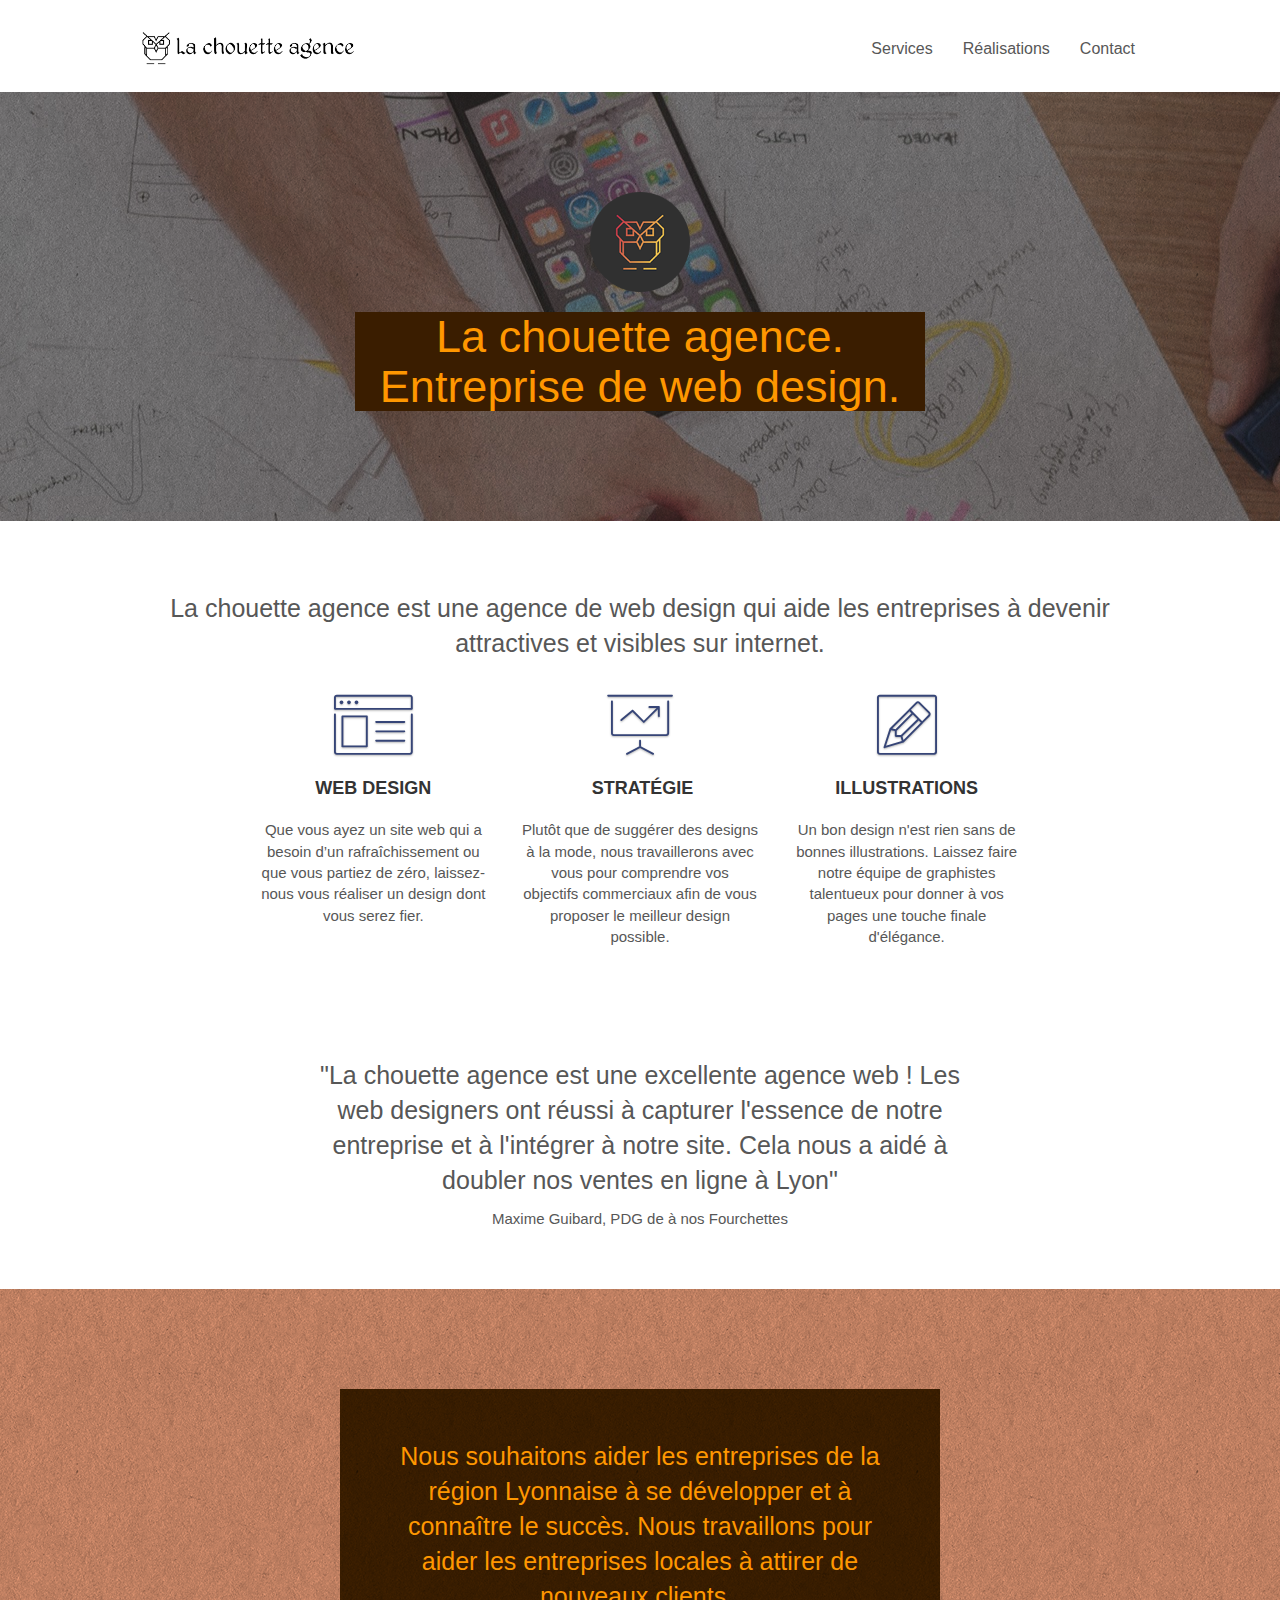
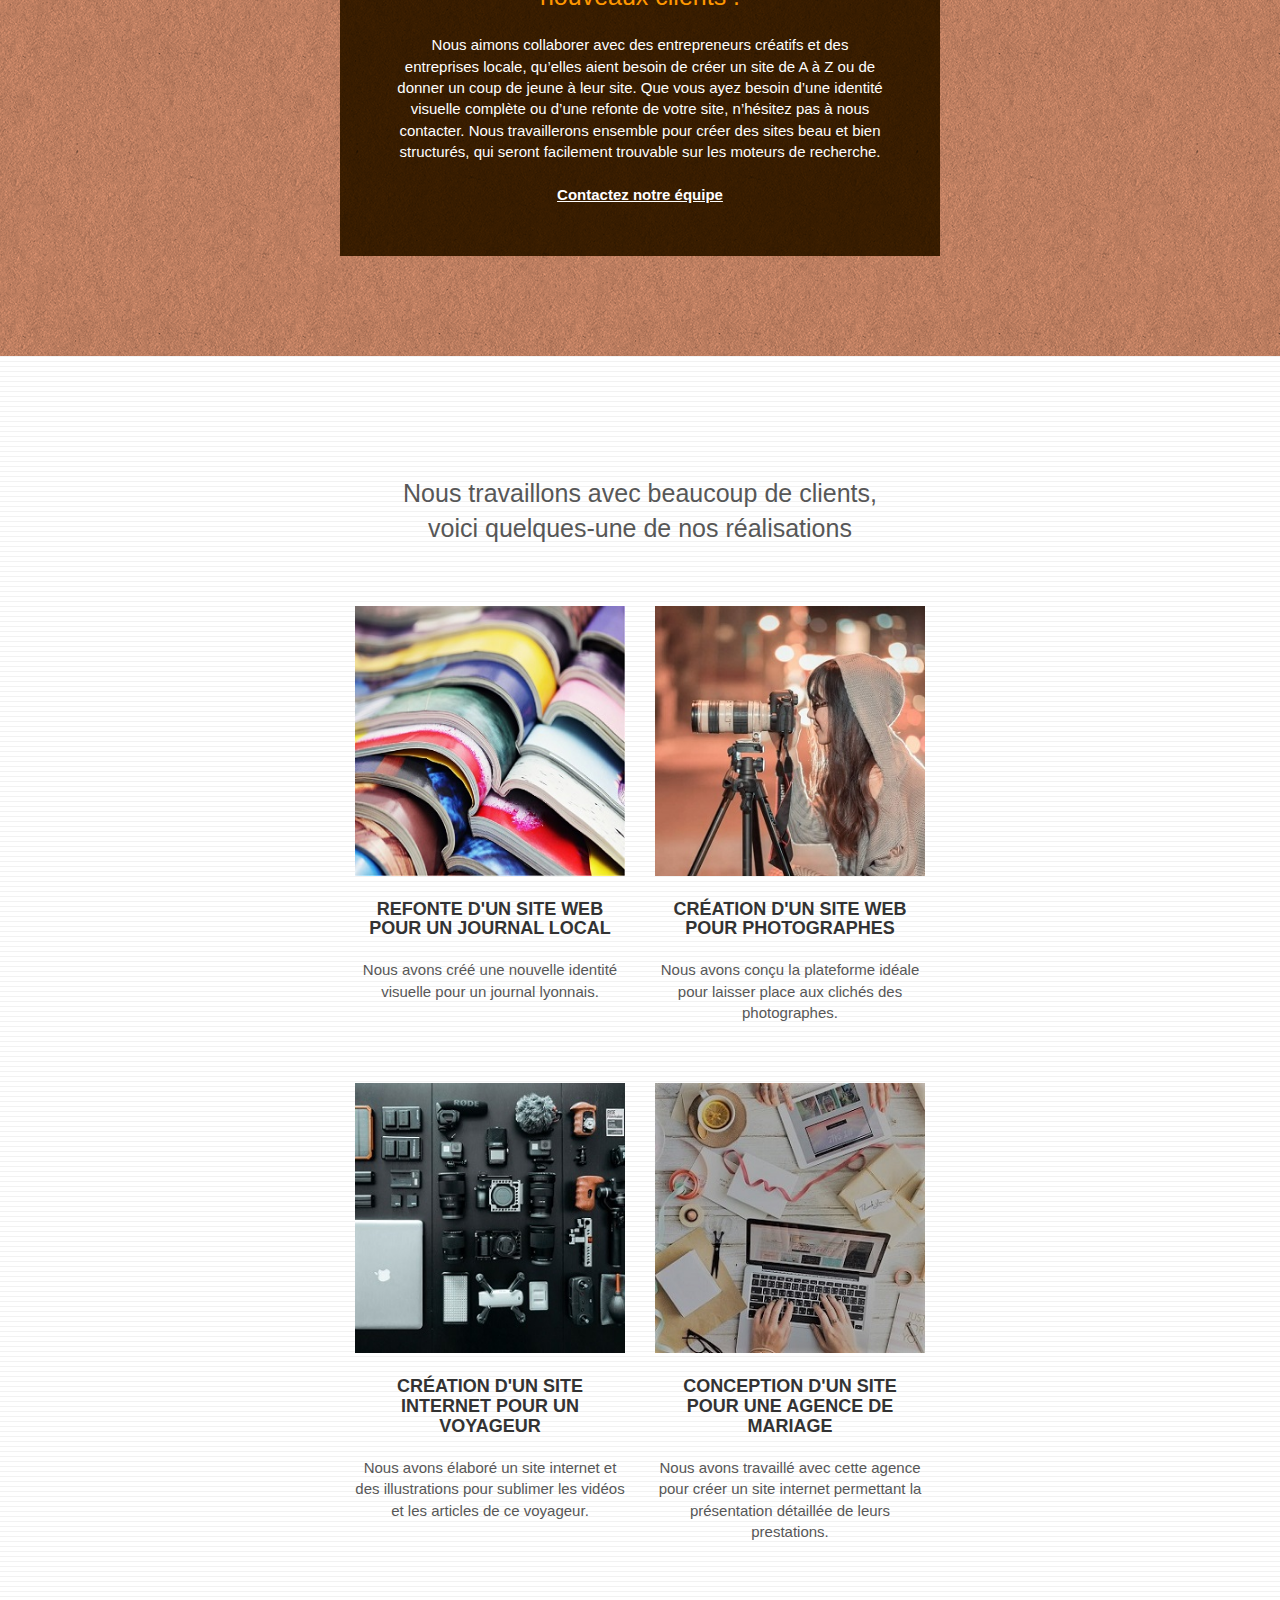
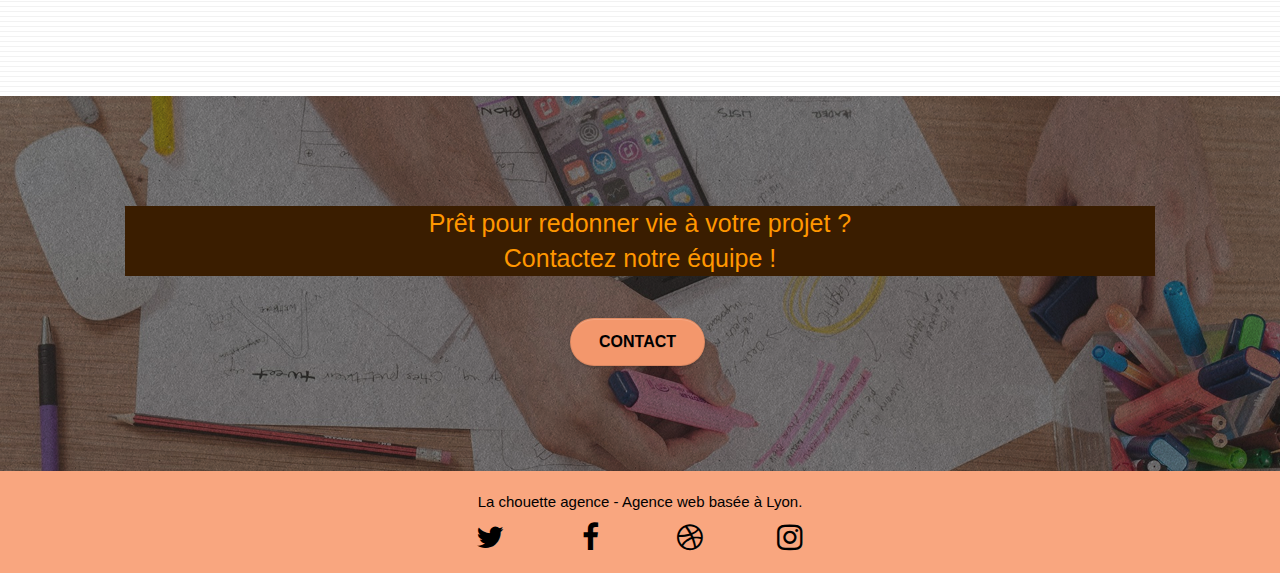
==== index.html @ 0bc7c658 "test" ====
<!doctype html>
<html lang="fr">
<head>
	<meta name="google-site-verification" content="W8uKuNQPizNB9mUZ0IGF_1nsAAJK1JZet59qjVzexd4" />
    <meta charset="utf-8">
    <meta name="keywords" content="la chouette agence, site web, site internet, web design, Lyon, création site web ">
    <meta name="description" content="La chouette agence, la meilleur agence de web design, situé à Lyon.Découvrez notre entreprise pour améliorer vos site web.">
    <meta name="viewport" content="width=device-width, initial-scale=1.0, viewport-fit=cover">
	<meta name="robots" content="index, follow">
    <link rel="shortcut icon" type="image/png" href="favicon.jpg">
    
	<link rel="stylesheet" type="text/css" href="./css/bootstrap.css">
	<link rel="stylesheet" type="text/css" href="style.css">
	<link rel="stylesheet" type="text/css" href="./css/font-awesome.css">
	<link rel="stylesheet" type="text/css" href="./css/et-line.css">
	
    
	<script defer src="./js/jquery-2.1.0.js"></script>
	<script defer src="./js/bootstrap.js"></script>
	<script defer src="./js/blocs.js"></script>
	<script src="./js/jquery.touchSwipe.js" defer></script>
	<script defer src="./js/gmaps.js"></script>

    <title>La Chouette Agence. Agence de web design à Lyon</title>

    
<!-- Analytics -->
 
<!-- Analytics END -->
    
</head>
<body>
<!-- Principal conteneur -->
<div class="page-container">
    
<!-- bloc-0 -->
<div class="bloc bgc-white l-bloc " id="bloc-0">
	<div class="container bloc-sm">

		<nav class="navbar row">
			<div class="navbar-header">
				
				<a class="navbar-brand" href="index.html"><img src="img/la-chouette-agence.png" alt="Logo de la chouette agence, entreprise de web design." height="40" /></a>
				
				<button id="nav-toggle" type="button" class="ui-navbar-toggle navbar-toggle" data-toggle="collapse" data-target=".navbar-1">
					<span class="sr-only">Toggle navigation</span><span class="icon-bar"></span><span class="icon-bar"></span><span class="icon-bar"></span>
				</button>
			</div>
			<div class="collapse navbar-collapse navbar-1 special-dropdown-nav">
				<ul class="site-navigation nav navbar-nav">
					<li>
						<a href="#bloc-2-services">Services</a>
					</li>
					<li>
						<a href="#bloc-4-portfolio">Réalisations</a>
					</li>
					<li>
						<a href="page2.html">Contact</a>
					</li>
				</ul>
			</div>
		</nav>
	</div>
</div>
<!-- bloc-0 END -->

<!-- bloc-1-presentation -->
<div class="bloc bgc-dark-slate-blue bg-banniere d-bloc bg-t-edge bloc-bg-texture texture-paper b-parallax" id="bloc-1-hero">
	<div class="container bloc-lg">
		<div class="row tight-width-whitespace">
			<div class="col-sm-12">
				<img src="img/logo.png" class="center-block image-resize-mode" width="100" alt="Logo de La chouette agence, agence web Lyon, création logo " />
				<h1 class="text-center hero-bloc-text tc-white ">
					La chouette agence.<br>Entreprise de web design.
				</h1>
			</div>
		</div>
	</div>
</div>
<!-- bloc-1-presentation END -->

<!-- bloc-2-services -->
<div class="bloc bgc-white l-bloc" id="bloc-2-services">
	<div class="container bloc-md">
		<div class="row">
			<div class="col-sm-12 text-center">
				<h2>La chouette agence est une agence de web design qui aide les entreprises à devenir attractives et visibles sur internet.</h2>
			</div>
		</div>
		<div class="row voffset-lg med-width-whitespace">
			<div class="col-sm-4">
				<div class="text-center">
					<span class="et-icon-browser sm-shadow icon-dark-slate-blue icons icon-lg"></span>
				</div>
				<h3 class="mg-md text-center">
					Web design
				</h3>
				<p class="text-center ">
					Que vous ayez un site web qui a besoin d&rsquo;un rafraîchissement ou que vous partiez de zéro, laissez-nous vous réaliser un design dont vous serez fier.
				</p>
			</div>
			<div class="col-sm-4">
				<div class="text-center">
					<span class="et-icon-presentation sm-shadow icon-dark-slate-blue icons icon-lg"></span>
				</div>
				<h3 class="mg-md text-center">
					&nbsp;Stratégie
				</h3>
				<p class="text-center ">
					Plutôt que de suggérer des designs à la mode, nous travaillerons avec vous pour comprendre vos objectifs commerciaux afin de vous proposer le meilleur design possible.<br>
				</p>
			</div>
			<div class="col-sm-4">
				<div class="text-center">
					<span class="et-icon-edit sm-shadow icon-dark-slate-blue icons icon-lg"></span>
				</div>
				<h3 class="mg-md text-center">
					Illustrations
				</h3>
				<p class="text-center ">
					Un bon design n'est rien sans de bonnes illustrations. Laissez faire notre équipe de graphistes talentueux pour donner à vos pages une touche finale d'élégance.
				</p>
			</div>
		</div>
		<div class="row voffset-lg voffset">
			<div class="col-xs-12 col-md-8 col-md-offset-2 text-center">
				<h2>"La chouette agence est une excellente agence web ! Les web designers ont réussi à capturer l'essence de notre entreprise et à l'intégrer à notre site. Cela nous a aidé à doubler nos ventes en ligne à Lyon"</h2>
				<p> Maxime Guibard, PDG de à nos Fourchettes</p>

			</div>
		</div>
	</div>
</div>
<!-- bloc-2-services END -->

<!-- bloc-3-what-i-do -->
<div class="bloc tc-white bgc-atomic-tangerine bg-presentation d-bloc bloc-bg-texture texture-paper b-parallax" id="bloc-3-what-i-do">
	<div class="container bloc-lg">
		<div class="row tight-width-whitespace black-background">
			<div class="col-sm-12">
				<h2 class="mg-md text-center tc-white">
					Nous souhaitons aider les entreprises de la région Lyonnaise à se développer et à connaître le succès. Nous travaillons pour aider les entreprises locales à attirer de nouveaux clients .<br>
				</h2>
				<p class="text-center white">
					Nous aimons collaborer avec des entrepreneurs créatifs et des entreprises locale, qu’elles aient besoin de créer un site de A à Z ou de donner un coup de jeune à leur site. Que vous ayez besoin d’une identité visuelle complète ou d’une refonte de votre site, n’hésitez pas à nous contacter. Nous travaillerons ensemble pour créer des sites beau et bien structurés, qui seront facilement trouvable sur les moteurs de recherche. <br><br><a class="ltc-white bold-link" href="page2.html">Contactez notre équipe</a><br>
				</p>
			</div>
		</div>
	</div>
</div>
<!-- bloc-3-what-i-do END -->

<!-- bloc-4-portfolio -->
<div class="bloc bgc-white bg-lines-h2-bg bg-repeat l-bloc" id="bloc-4-portfolio">
	<div class="container bloc-lg">
		<div class="row">
			<div class="col-sm-12 text-center">
				<h2>Nous travaillons avec beaucoup de clients,<br>
					voici quelques-une de nos réalisations</h2>
			</div>
		</div>
		<div class="row tight-width-whitespace portfolio-row">
			<div class="col-sm-6">
				<a href="#" data-lightbox="img/1a.jpg" data-gallery-id="gallery-1" data-caption="Refonte d'un site web pour un journal local" data-frame="snapshot-lb"><img src="img/1a.jpg" alt="Des livre ouvert empiler les un sur les autres" class="img-responsive portfolio-thumb" /></a>
				<h3 class="mg-md text-center">
					Refonte d'un site web pour un journal local
				</h3>
				<p class="text-center">
					Nous avons créé une nouvelle identité visuelle pour un journal lyonnais.
				</p>
			</div>
			<div class="col-sm-6">
				<a href="#" data-lightbox="img/2a.jpg" data-gallery-id="gallery-1" data-caption="Création d'un site web pour photographes" data-frame="snapshot-lb"><img src="img/2a.jpg" class="img-responsive portfolio-thumb" alt="Une photographes qui prends une photo avec un appareil sur trépied" /></a>
				<h3 class="mg-md text-center">
					Création d'un site web pour photographes
				</h3>
				<p class="text-center">
					Nous avons conçu la plateforme idéale pour laisser place aux clichés des photographes.
				</p>
			</div>
		</div>
		<div class="row tight-width-whitespace portfolio-row">
			<div class="col-sm-6">
				<a href="#" data-lightbox="img/3a.jpg" data-gallery-id="gallery-1" data-caption="Création d'un site internet pour un voyageur" data-frame="snapshot-lb"><img src="img/3a.jpg" class="img-responsive portfolio-thumb" alt="Différent appareils électroniques, batterie, micro,appareil photo et différent objectif, soigneusement rangés et alignés "/></a>
				<h3 class="mg-md text-center">
					Création d'un site internet pour un voyageur
				</h3>
				<p class="text-center">
					Nous avons élaboré un site internet et des illustrations pour sublimer les vidéos et les articles de ce voyageur.
				</p>
			</div>
			<div class="col-sm-6">
				<a href="#" data-lightbox="img/4a.jpg" data-gallery-id="gallery-1" data-caption="Conception d'un site pour une agence de mariage" data-frame="snapshot-lb"><img src="img/4a.jpg" class="img-responsive portfolio-thumb" alt="Table d'organisation pour un mariage avec un ordinateur, une tablette des papier et ruban étalés dessus" /></a>
				<h3 class="mg-md text-center">
					Conception d'un site pour une agence de mariage
				</h3>
				<p class="text-center">
					Nous avons travaillé avec cette agence pour créer un site internet permettant la présentation détaillée de leurs prestations.
				</p>
			</div>
		</div>
	</div>
</div>
<!-- bloc-4-portfolio END -->

<!-- bloc-5-cta -->
<div class="bloc bgc-dark-slate-blue bg-banniere d-bloc bloc-bg-texture texture-paper" id="bloc-5-cta">
	<div class="container bloc-lg">
		<div class="row">
			<h2 class="mg-md text-center tc-white h2-background">
				Prêt pour redonner vie à votre projet ?<br>Contactez notre équipe !
			</h2>
			<div class="col-sm-12 text-center">
				<a href="page2.html" class="btn btn-atomic-tangerine btn-clean btn-rd btn-lg cta-hero">Contact</a>
			</div>
		</div>
	</div>
</div>
<!-- bloc-5-cta END -->

<!-- Footer - bloc-8 -->
<div class="bloc bgc-atomic-tangerine d-bloc" id="bloc-8">
	<div class="container bloc-sm">
		<div class="row">
			<div class="col-sm-12">
				<p class="text-center black">
					La chouette agence - Agence web basée à Lyon.<br>
				</p>
				<div class="row row-no-gutters social">
					<div class="col-sm-3">
						<div class="text-center">
							<a class="social" href="index.html"><span class="fa fa-twitter icon-md"></span></a>
						</div>
					</div>
					<div class="col-sm-3">
						<div class="text-center">
							<a class="social" href="index.html"><span class="fa fa-facebook icon-md"></span></a>
						</div>
					</div>
					<div class="col-sm-3">
						<div class="text-center">
							<a class="social" href="index.html"><span class="fa fa-dribbble icon-md"></span></a>
						</div>
					</div>
					<div class="col-sm-3">
						<div class="text-center">
							<a class="social" href="index.html"><span class="fa fa-instagram icon-md"></span></a>
						</div>
					</div>
					
				</div>
				
			</div>
		</div>
	</div>
</div>
<!-- Footer - bloc-8 END -->

</div>
<!-- Principal conteneur END -->
    

</body>
</html>
---- style.css ----
body {
    margin: 0;
    padding: 0;
    background: #FFF;
    overflow-x: hidden;
    -webkit-font-smoothing: antialiased;
    -moz-osx-font-smoothing: grayscale;
}

a,
button {
    transition: all .3s ease-in-out;
    outline: none!important;
}

a:hover {
    text-decoration: none;
    cursor: pointer;
}

#page-loading-blocs-notifaction {
    position: fixed;
    top: 0;
    bottom: 0;
    width: 100%;
    z-index: 100000;
    background: #FFFFFF url("img/pageload-spinner.gif") no-repeat center center;
}

.bloc {
    width: 100%;
    clear: both;
    background: 50% 50% no-repeat;
    padding: 0 50px;
    -webkit-background-size: cover;
    -moz-background-size: cover;
    -o-background-size: cover;
    background-size: cover;
    position: relative;
}

.bloc .container {
    padding-left: 0;
    padding-right: 0;
}

.bloc-lg {
    padding: 100px 50px;
}

.bloc-md {
    padding: 50px;
}

.bloc-sm {
    padding: 20px 50px;
}

.bg-center,
.bg-l-edge,
.bg-r-edge,
.bg-t-edge,
.bg-b-edge,
.bg-tl-edge,
.bg-bl-edge,
.bg-tr-edge,
.bg-br-edge,
.bg-repeat {
    -webkit-background-size: auto!important;
    -moz-background-size: auto!important;
    -o-background-size: auto!important;
    background-size: auto!important;
}

.bg-repeat {
    background: repeat;
}

.bg-t-edge {
    background: top no-repeat;
}

.bloc-bg-texture::before {
    content: "";
    background-size: 2px 2px;
    position: absolute;
    top: 0;
    bottom: 0;
    left: 0;
    right: 0;
}

.texture-paper::before {
    background: url("img/texture-paper.png");
    background-size: 280px 280px;
}

.b-parallax {
    background-attachment: fixed;
}

.d-bloc {
    color: rgba(255, 255, 255, .7);
}

.d-bloc button:hover {
    color: rgba(255, 255, 255, .9);
}

.d-bloc .icon-round,
.d-bloc .icon-square,
.d-bloc .icon-rounded,
.d-bloc .icon-semi-rounded-a,
.d-bloc .icon-semi-rounded-b {
    border-color: rgba(255, 255, 255, .9);
}

.d-bloc .divider-h span {
    border-color: rgba(255, 255, 255, .2);
}

.d-bloc .a-btn,
.d-bloc .navbar a,
.d-bloc .navbar-brand,
.d-bloc a .icon-sm,
.d-bloc a .icon-md,
.d-bloc a .icon-lg,
.d-bloc a .icon-xl,
.d-bloc h1 a,
.d-bloc h2 a,
.d-bloc h3 a,
.d-bloc h4 a,
.d-bloc h5 a,
.d-bloc h6 a,
.d-bloc p a {
    color: rgba(255, 255, 255, .6);
}

.d-bloc .a-btn:hover,
.d-bloc .navbar a:hover,
.d-bloc .navbar-brand:hover,
.d-bloc a:hover .icon-sm,
.d-bloc a:hover .icon-md,
.d-bloc a:hover .icon-lg,
.d-bloc a:hover .icon-xl,
.d-bloc h1 a:hover,
.d-bloc h2 a:hover,
.d-bloc h3 a:hover,
.d-bloc h4 a:hover,
.d-bloc h5 a:hover,
.d-bloc h6 a:hover,
.d-bloc p a:hover {
    color: rgba(255, 255, 255, 1);
}

.d-bloc .navbar-toggle .icon-bar {
    background: rgba(255, 255, 255, 1);
}

.d-bloc .btn-wire,
.d-bloc .btn-wire:hover {
    color: rgba(255, 255, 255, 1);
    border-color: rgba(255, 255, 255, 1);
}

.d-bloc .panel {
    color: rgba(0, 0, 0, .5);
}

.d-bloc .panel button:hover {
    color: rgba(0, 0, 0, .7);
}

.d-bloc .panel icon {
    border-color: rgba(0, 0, 0, .7);
}

.d-bloc .panel .divider-h span {
    border-color: rgba(0, 0, 0, .1);
}

.d-bloc .panel .a-btn {
    color: rgba(0, 0, 0, .6);
}

.d-bloc .panel .a-btn:hover {
    color: rgba(0, 0, 0, 1);
}

.d-bloc .panel .btn-wire,
.d-bloc .panel .btn-wire:hover {
    color: rgba(0, 0, 0, .7);
    border-color: rgba(0, 0, 0, .3);
}

.d-bloc .panel,
.l-bloc {
    color: rgba(0, 0, 0, .5);
}

.d-bloc .panel button:hover,
.l-bloc button:hover {
    color: rgba(0, 0, 0, .7);
}

.l-bloc .icon-round,
.l-bloc .icon-square,
.l-bloc .icon-rounded,
.l-bloc .icon-semi-rounded-a,
.l-bloc .icon-semi-rounded-b {
    border-color: rgba(0, 0, 0, .7);
}

.d-bloc .panel .divider-h span,
.l-bloc .divider-h span {
    border-color: rgba(0, 0, 0, .1);
}

.d-bloc .panel .a-btn,
.l-bloc .a-btn,
.l-bloc .navbar a,
.l-bloc .navbar-brand,
.l-bloc a .icon-sm,
.l-bloc a .icon-md,
.l-bloc a .icon-lg,
.l-bloc a .icon-xl,
.l-bloc h1 a,
.l-bloc h2 a,
.l-bloc h3 a,
.l-bloc h4 a,
.l-bloc h5 a,
.l-bloc h6 a,
.l-bloc p a {
    color: rgba(0, 0, 0, .6);
}

.d-bloc .panel .a-btn:hover,
.l-bloc .a-btn:hover,
.l-bloc .navbar a:hover,
.l-bloc .navbar-brand:hover,
.l-bloc a:hover .icon-sm,
.l-bloc a:hover .icon-md,
.l-bloc a:hover .icon-lg,
.l-bloc a:hover .icon-xl,
.l-bloc h1 a:hover,
.l-bloc h2 a:hover,
.l-bloc h3 a:hover,
.l-bloc h4 a:hover,
.l-bloc h5 a:hover,
.l-bloc h6 a:hover,
.l-bloc p a:hover {
    color: rgba(0, 0, 0, 1);
}

.l-bloc .navbar-toggle .icon-bar {
    color: rgba(0, 0, 0, .6);
}

.d-bloc .panel .btn-wire,
.d-bloc .panel .btn-wire:hover,
.l-bloc .btn-wire,
.l-bloc .btn-wire:hover {
    color: rgba(0, 0, 0, .7);
    border-color: rgba(0, 0, 0, .3);
}

.voffset {
    margin-top: 30px;
}

.voffset-lg {
    margin-top: 80px;
}

.row-no-gutters {
    margin-right: 0;
    margin-left: 0;
    display: flex;
    justify-content: space-between;
}

.row.row-no-gutters > [class^="col-"],
.row.row-no-gutters > [class*=" col-"] {
    padding-right: 0;
    padding-left: 0;
}

#bloc-1-hero h1 {
    font-size: 45px;
    background-color: #3A1D00;
}

.navbar {
    margin-bottom: 0;
    z-index: 1;
}

.navbar-brand {
    height: auto;
    padding: 3px 15px;
    font-size: 25px;
    font-weight: normal;
    font-weight: 600;
    line-height: 44px;
}

.navbar-brand img {
    max-height: 200px;
    margin: 0 5px 0 0;
    display: inline;
}

.navbar-brand img[src$=svg] {
    min-width: 100px;
}

.nav-center .navbar-brand img {
    margin: 0;
}

.navbar .nav {
    padding-top: 2px;
    margin-right: -16px;
    float: right;
    z-index: 1;
}

.nav > li {
    float: left;
    margin-top: 4px;
    font-size: 16px;
}

.navbar-nav .open .dropdown-menu > li > a {
    text-align: inherit;
}

.nav > li a:hover,
.nav > li a:focus {
    background: transparent;
}

.navbar-toggle {
    margin: 10px 10px 0 0;
    border: 0px;
}

.navbar-toggle:hover {
    background: transparent!important;
}

.navbar-toggle .icon-bar {
    background-color: rgba(0, 0, 0, .5);
    width: 26px;
}

.nav-invert .navbar .nav {
    float: left;
}

.nav-invert .navbar-header,
.nav-invert .navbar-brand {
    float: right;
    position: relative;
    z-index: 2;
}
.navbar-contact{
    display: flex;
    justify-content: space-between;
    align-items: center;
    padding-right: 100px;
}
@media (min-width: 768px) {
    .site-navigation {
        position: absolute;
        top: 50%;
        right: 20px;
        transform: translate(0, -50%);
        -webkit-transform: translateY(-50%);
    }
    .nav > li .dropdown-menu a,
    .nav > li .dropdown-menu a:hover {
        color: #484848;
    }
    .nav-invert .site-navigation {
        left: 0;
        right: 0;
    }
    .nav-center {
        text-align: center;
    }
    .nav-center .navbar-header {
        width: 100%;
    }
    .nav-center .navbar-header,
    .nav-center .navbar-brand,
    .nav-center .nav > li {
        float: none;
        display: inline-block;
    }
    .nav-center .site-navigation {
        position: relative;
        width: 100%;
        right: 0;
        margin-right: 0px;
        margin-top: 20px;
    }
    .nav-center.mini-nav .navbar-toggle {
        float: none;
        margin: 10px auto 0;
    }
}

.nav > li > .dropdown a {
    background: none!important;
    display: block;
    padding: 14px 15px;
}

nav .caret {
    margin: 0 5px;
}

.dropdown-menu .dropdown-menu {
    top: -8px;
    left: 100%;
}

.dropdown-menu .dropmenu-flow-right {
    top: 100%;
    left: 0;
    margin-left: -1px;
    border-top-left-radius: 0;
    border-top-right-radius: 0;
}

.dropdown-menu .dropdown span {
    border: 4px solid black;
    border-top-color: transparent;
    border-right-color: transparent;
    border-bottom-color: transparent;
    margin: 6px -5px 0 0!important;
    float: right;
}

.mg-md {
    margin-top: 10px;
    margin-bottom: 20px;
}

.mg-lg {
    margin-top: 10px;
    margin-bottom: 40px;
}

.btn {
    margin: 0 5px 5px 0;
}

.btn.pull-right {
    margin: 0 0 5px 5px;
}

.btn-d,
.btn-d:hover,
.btn-d:focus {
    color: #FFF;
    background: rgba(0, 0, 0, .3);
}

button {
    outline: none!important;
}

.btn-rd {
    border-radius: 40px;
}

.btn-clean {
    border: 1px solid rgba(0, 0, 0, .08);
    border-bottom-color: rgba(0, 0, 0, .1);
    text-shadow: 0 1px 0 rgba(0, 0, 1, .1);
    box-shadow: 0 1px 3px rgba(0, 0, 1, .25), inset 0 1px 0 0 rgba(255, 255, 255, .15);
}

.icon-md {
    font-size: 30px!important;
    color:#000!important;
}

.icon-lg {
    font-size: 60px!important;
}

.sm-shadow {
    text-shadow: 0 1px 2px rgba(0, 0, 0, .3);
}

.panel-sq,
.panel-sq .panel-heading,
.panel-sq .panel-footer {
    border-radius: 0;
}

.panel-rd {
    border-radius: 30px;
}

.panel-rd .panel-heading {
    border-radius: 29px 29px 0 0;
}

.panel-rd .panel-footer {
    border-radius: 0 0 29px 29px;
}

.form-control {
    border-color: rgba(0, 0, 0, .1);
    box-shadow: none;
}

.scrollToTop {
    width: 40px;
    height: 40px;
    position: fixed;
    bottom: 20px;
    right: 20px;
    opacity: 0;
    z-index: 500;
    transition: all .3s ease-in-out;
}

.scrollToTop span {
    margin-top: 6px;
}

.showScrollTop {
    font-size: 14px;
    opacity: 1;
}

a[data-lightbox] {
    position: relative;
    display: block;
    text-align: center;
}

a[data-lightbox]:hover::before {
    content: "+";
    font-family: "HelveticaNeue-Light", "Helvetica Neue Light", "Helvetica Neue", Helvetica, Arial;
    font-size: 32px;
    width: 50px;
    height: 50px;
    margin-left: -25px;
    border-radius: 50%;
    background: rgba(0, 0, 0, .6);
    color: #FFF;
    font-weight: 100;
    z-index: 1;
    position: absolute;
    top: 50%;
    transform: translateY(-50%);
    -webkit-transform: translateY(-50%);
}

a[data-lightbox]:hover img {
    opacity: 0.6;
    -webkit-animation-fill-mode: none;
    animation-fill-mode: none;
}

#lightbox-modal {
    display: flex;
    align-items: center;
}

#lightbox-modal .modal-dialog {
    width: 90%;
    max-width: 900px;
    margin: 0 auto 0;
}

#lightbox-modal .modal-dialog img {
    max-height: 90vh;
    margin: 0 auto;
}

.lightbox-caption {
    padding: 20px;
    color: #FFF;
    background: rgba(0, 0, 0, .5);
    position: absolute;
    left: 15px;
    right: 15px;
    bottom: 5px;
}

.close-lightbox {
    color: #FFF;
    font-size: 30px;
    position: absolute;
    top: 20px;
    right: 20px;
    z-index: 20;
    background: rgba(0, 0, 0, .5);
    border: none;
    line-height: 30px;
    padding: 0 9px 5px;
    opacity: 0.3;
}

.close-lightbox:hover,
.next-lightbox:hover,
.prev-lightbox:hover {
    opacity: 1.0;
    color: #FFF;
}

.next-lightbox,
.prev-lightbox {
    font-size: 20px;
    color: rgba(255, 255, 255, .9);
    background: rgba(0, 0, 0, .5);
    transition: all .2s ease-in-out;
    position: absolute;
    top: 45%;
    z-index: 1;
    opacity: 0.4;
}

.next-lightbox {
    padding: 6px 8px 1px 13px;
    right: 25px;
}

.prev-lightbox {
    padding: 6px 13px 1px 10px;
    left: 25px;
}

.snapshot-lb .modal-body {
    padding-bottom: 45px;
}

.snapshot-lb .lightbox-caption {
    padding: 0;
    color: rgba(0, 0, 0, .5);
    background: none;
}

h1,
h2,
h3,
h4,
h5,
h6,
p,
label,
.btn,
a {
    font-family: "helvetica";
    font-weight: 400;
    color: #575757!important;
}

.container {
    max-width: 1000px;
}

.hero-bloc-text {
    font-size: 38px;
}

.hero-bloc-text-sub {
    font-size: 36px;
}

.statement-bloc-text {
    line-height: 26px;
    font-style: italic;
    font-size: 20px;
    text-align: center;
    font-weight: lighter;
    max-width: 520px;
    margin: auto auto auto auto;
}

p {
    font-size: 15px;
}

.tight-width-whitespace {
    max-width: 600px;
    margin: auto auto auto auto;
}

.h1 {
    font-size: 30px;
    font-family: "Open Sans";
}

.cta-hero {
    margin-top: 22px;
    color: #FFFFFF!important;
    text-transform: uppercase;
    padding: 12px 28px 12px 28px;
    font-size: 16px;
    font-weight: 700;
}

.social {
    max-width: 400px;
    margin: auto auto auto auto;
}

h2 {
    font-size: 25px;
    line-height: 1.4em;
    position:relative;
}
.h2-background{
    background-color: #3A1D00;
}
h3 {
    font-size: 18px;
    text-transform: uppercase;
    font-weight: 700;
    color: #333333!important;
}

.med-width-whitespace {
    max-width: 800px;
    margin: auto auto auto auto;
    box-shadow: 0px 0px 0px #000000;
}

h1 {
    color: #333333!important;
}

h4 {
    color: #333333!important;
}

.icons {
    margin-bottom: 14px;
    margin-top: 24px;
}

.white {
    color: #FFFFFF!important;
}
.black{
    color:#000!important;
}
.portfolio-thumb {
    margin-bottom: 24px;
}

.portfolio-row {
    margin-bottom: 44px;
    margin-top: 50px;
}

.avatar {
    box-shadow: 0px 4px 9px rgba(0, 0, 0, 0.3);
}

.black-background {
    background-color: #4A2600;
    padding: 40px 40px 40px 40px;
}

.bold-link {
    font-weight: 900;
    text-decoration: underline!important;
}

.bgc-white {
    background-color: #FFFFFF;
}

.bgc-dark-slate-blue {
    background-color: #364577;
}

.bgc-atomic-tangerine {
    background-color: #f9a67F;
}

.tc-white {
    color: #ff9700!important;
}

.btn-atomic-tangerine {
    background: #F3976C;
    color: #000!important;
}

.btn-atomic-tangerine:hover {
    background: #c27956!important;
    color: #000!important;
}

.ltc-white {
    color: #FFFFFF!important;
}

.ltc-white:hover {
    color: #cccccc!important;
}

.ltc-atomic-tangerine {
    color: #F3976C!important;
}

.ltc-atomic-tangerine:hover {
    color: #c27956!important;
}

.icon-dark-slate-blue {
    color: #364577!important;
    border-color: #364577!important;
}

.bg-dots-bg {
    background-image: url("img/dots-bg.png");
}

.bg-lines-h2-bg {
    background-image: url("img/lines-h2-bg.png");
}

.bg-banniere {
    background-image: url("img/la-chouette-agence-banniere.jpg");
}

.bg-presentation {
    background-image: url("img/image-de-presentation2.jpg");
}

@media (max-width: 1024px) {
    .bloc {
        padding-left: 20px;
        padding-right: 20px;
    }
    .bloc.full-width-bloc,
    .bloc-tile-2.full-width-bloc .container,
    .bloc-tile-3.full-width-bloc .container,
    .bloc-tile-4.full-width-bloc .container {
        padding-left: 0;
        padding-right: 0;
    }
}

@media (max-width: 992px) and (min-width: 768px) {
    .navbar .nav {
        max-width: 80%
    }
    .nav-center.navbar .nav {
        max-width: 100%
    }
}

@media only screen and (min-device-width: 768px) and (max-device-width: 1024px) and (orientation: landscape) {
    .b-parallax {
        background-attachment: scroll;
    }
}

@media only screen and (min-device-width: 1024px) and (max-device-width: 1366px) and (-webkit-min-device-pixel-ratio: 1.5) {
    .b-parallax {
        background-attachment: scroll;
    }
}

@media (max-width: 991px) {
    .container {
        width: 100%;
    }
    .b-parallax {
        background-attachment: scroll;
    }
    .page-container,
    #hero-bloc {
        overflow-x: hidden;
        position: relative;
    }
    .bloc {
        padding-left: constant(safe-area-inset-left);
        padding-right: constant(safe-area-inset-right);
    }
    .bloc-group,
    .bloc-group .bloc {
        display: block;
        width: 100%;
    }
    .bloc-fill-screen .fill-bloc-top-edge,
    .bloc-fill-screen .fill-bloc-bottom-edge {
        padding: 0 20px;
        padding-left: constant(safe-area-inset-left);
        padding-right: constant(safe-area-inset-right);
    }
}

@media (max-width: 767px) {
    .page-container {
        overflow-x: hidden;
        position: relative;
    }
    h1,
    h2,
    h3,
    h4,
    h5,
    h6,
    p,
    #disqus_thread {
        padding-left: 10px!important;
        padding-right: 10px!important;
    }
    .b-parallax {
        background-attachment: scroll;
    }
    .navbar .nav {
        padding-top: 0;
        border-top: 1px solid rgba(0, 0, 0, .2);
        float: none!important;
    }
    .navbar.row {
        margin-left: 0;
        margin-right: 0;
    }
    .site-navigation {
        position: inherit;
        transform: none;
        -webkit-transform: none;
        -ms-transform: none;
    }
    .nav > li {
        margin-top: 0;
        border-bottom: 1px solid rgba(0, 0, 0, .1);
        background: rgba(0, 0, 0, .05);
        text-align: left;
        padding-left: 15px;
        width: 100%;
    }
    .nav > li:hover {
        background: rgba(0, 0, 0, .08);
    }
    .dropdown .dropdown a .caret {
        float: none;
        margin: 5px 0 0 10px!important;
        border: 4px solid black;
        border-bottom-color: transparent;
        border-right-color: transparent;
        border-left-color: transparent;
    }
    #hero-bloc .navbar .nav {
        background: rgba(0, 0, 0, .8);
    }
    #hero-bloc .navbar .nav a {
        color: rgba(255, 255, 255, .6);
    }
    .hero {
        padding: 50px 0;
    }
    .hero-nav {
        left: -1px;
        right: -1px;
    }
    .navbar-collapse {
        padding: 0;
        overflow-x: hidden;
        -webkit-box-shadow: none;
        box-shadow: none;
    }
    .navbar-brand img {
        max-height: 40px;
        width: auto;
    }
    .nav-invert .navbar-header {
        float: none;
        width: 100%;
    }
    .nav-invert .navbar-toggle {
        float: left;
        margin-left: 10px;
    }
    .bloc {
        padding-left: 0;
        padding-right: 0;
    }
    .bloc-xxl,
    .bloc-xl,
    .bloc-lg {
        padding: 40px 0;
    }
    .bloc-sm,
    .bloc-md {
        padding-left: 0;
        padding-right: 0;
    }
    .bloc-tile-2 .container,
    .bloc-tile-3 .container,
    .bloc-tile-4 .container,
    .bloc-fill-screen .fill-bloc-top-edge,
    .bloc-fill-screen .fill-bloc-bottom-edge {
        padding-left: 0;
        padding-right: 0;
    }
    .a-block {
        padding: 0 10px;
    }
    .btn-dwn {
        display: none;
    }
    .voffset {
        margin-top: 5px;
    }
    .voffset-md {
        margin-top: 20px;
    }
    .voffset-lg {
        margin-top: 30px;
    }
    form {
        padding: 5px;
    }
    .close-lightbox {
        display: inline-block;
    }
    .blocsapp-device-iphone5 {
        background-size: 216px 425px;
        padding-top: 60px;
        width: 216px;
        height: 425px;
    }
    .blocsapp-device-iphone5 img {
        width: 180px;
        height: 320px;
    }
}

@media (max-width: 400px) {
    .bloc {
        padding-left: 0;
        padding-right: 0;
    }
}

@media (max-width: 767px) {
    .bloc-mob-center-text {
        text-align: center;
    }
}
---- css/et-line.css ----
@font-face {
    font-family: et-line;
    src: url(../fonts/et-line.eot);
    src: url(../fonts/et-line.eot?#iefix) format('embedded-opentype'), url(../fonts/et-line.woff) format('woff'), url(../fonts/et-line.ttf) format('truetype'), url(../fonts/et-line.svg#et-line) format('svg');
    font-weight: 400;
    font-style: normal
}

.et-icon-adjustments,
.et-icon-alarmclock,
.et-icon-anchor,
.et-icon-aperture,
.et-icon-attachment,
.et-icon-bargraph,
.et-icon-basket,
.et-icon-beaker,
.et-icon-bike,
.et-icon-book-open,
.et-icon-briefcase,
.et-icon-browser,
.et-icon-calendar,
.et-icon-camera,
.et-icon-caution,
.et-icon-chat,
.et-icon-circle-compass,
.et-icon-clipboard,
.et-icon-clock,
.et-icon-cloud,
.et-icon-compass,
.et-icon-desktop,
.et-icon-dial,
.et-icon-document,
.et-icon-documents,
.et-icon-download,
.et-icon-dribbble,
.et-icon-edit,
.et-icon-envelope,
.et-icon-expand,
.et-icon-facebook,
.et-icon-flag,
.et-icon-focus,
.et-icon-gears,
.et-icon-genius,
.et-icon-gift,
.et-icon-global,
.et-icon-globe,
.et-icon-googleplus,
.et-icon-grid,
.et-icon-happy,
.et-icon-hazardous,
.et-icon-heart,
.et-icon-hotairballoon,
.et-icon-hourglass,
.et-icon-key,
.et-icon-laptop,
.et-icon-layers,
.et-icon-lifesaver,
.et-icon-lightbulb,
.et-icon-linegraph,
.et-icon-linkedin,
.et-icon-lock,
.et-icon-magnifying-glass,
.et-icon-map,
.et-icon-map-pin,
.et-icon-megaphone,
.et-icon-mic,
.et-icon-mobile,
.et-icon-newspaper,
.et-icon-notebook,
.et-icon-paintbrush,
.et-icon-paperclip,
.et-icon-pencil,
.et-icon-phone,
.et-icon-picture,
.et-icon-pictures,
.et-icon-piechart,
.et-icon-presentation,
.et-icon-pricetags,
.et-icon-printer,
.et-icon-profile-female,
.et-icon-profile-male,
.et-icon-puzzle,
.et-icon-quote,
.et-icon-recycle,
.et-icon-refresh,
.et-icon-ribbon,
.et-icon-rss,
.et-icon-sad,
.et-icon-scissors,
.et-icon-scope,
.et-icon-search,
.et-icon-shield,
.et-icon-speedometer,
.et-icon-strategy,
.et-icon-streetsign,
.et-icon-tablet,
.et-icon-target,
.et-icon-telescope,
.et-icon-toolbox,
.et-icon-tools,
.et-icon-tools-2,
.et-icon-trophy,
.et-icon-tumblr,
.et-icon-twitter,
.et-icon-upload,
.et-icon-video,
.et-icon-wallet,
.et-icon-wine {
    font-family: et-line;
    speak: none;
    font-style: normal;
    font-weight: 400;
    font-variant: normal;
    text-transform: none;
    line-height: 1;
    -webkit-font-smoothing: antialiased;
    -moz-osx-font-smoothing: grayscale;
    display: inline-block
}

.et-icon-mobile:before {
    content: "\e000"
}

.et-icon-laptop:before {
    content: "\e001"
}

.et-icon-desktop:before {
    content: "\e002"
}

.et-icon-tablet:before {
    content: "\e003"
}

.et-icon-phone:before {
    content: "\e004"
}

.et-icon-document:before {
    content: "\e005"
}

.et-icon-documents:before {
    content: "\e006"
}

.et-icon-search:before {
    content: "\e007"
}

.et-icon-clipboard:before {
    content: "\e008"
}

.et-icon-newspaper:before {
    content: "\e009"
}

.et-icon-notebook:before {
    content: "\e00a"
}

.et-icon-book-open:before {
    content: "\e00b"
}

.et-icon-browser:before {
    content: "\e00c"
}

.et-icon-calendar:before {
    content: "\e00d"
}

.et-icon-presentation:before {
    content: "\e00e"
}

.et-icon-picture:before {
    content: "\e00f"
}

.et-icon-pictures:before {
    content: "\e010"
}

.et-icon-video:before {
    content: "\e011"
}

.et-icon-camera:before {
    content: "\e012"
}

.et-icon-printer:before {
    content: "\e013"
}

.et-icon-toolbox:before {
    content: "\e014"
}

.et-icon-briefcase:before {
    content: "\e015"
}

.et-icon-wallet:before {
    content: "\e016"
}

.et-icon-gift:before {
    content: "\e017"
}

.et-icon-bargraph:before {
    content: "\e018"
}

.et-icon-grid:before {
    content: "\e019"
}

.et-icon-expand:before {
    content: "\e01a"
}

.et-icon-focus:before {
    content: "\e01b"
}

.et-icon-edit:before {
    content: "\e01c"
}

.et-icon-adjustments:before {
    content: "\e01d"
}

.et-icon-ribbon:before {
    content: "\e01e"
}

.et-icon-hourglass:before {
    content: "\e01f"
}

.et-icon-lock:before {
    content: "\e020"
}

.et-icon-megaphone:before {
    content: "\e021"
}

.et-icon-shield:before {
    content: "\e022"
}

.et-icon-trophy:before {
    content: "\e023"
}

.et-icon-flag:before {
    content: "\e024"
}

.et-icon-map:before {
    content: "\e025"
}

.et-icon-puzzle:before {
    content: "\e026"
}

.et-icon-basket:before {
    content: "\e027"
}

.et-icon-envelope:before {
    content: "\e028"
}

.et-icon-streetsign:before {
    content: "\e029"
}

.et-icon-telescope:before {
    content: "\e02a"
}

.et-icon-gears:before {
    content: "\e02b"
}

.et-icon-key:before {
    content: "\e02c"
}

.et-icon-paperclip:before {
    content: "\e02d"
}

.et-icon-attachment:before {
    content: "\e02e"
}

.et-icon-pricetags:before {
    content: "\e02f"
}

.et-icon-lightbulb:before {
    content: "\e030"
}

.et-icon-layers:before {
    content: "\e031"
}

.et-icon-pencil:before {
    content: "\e032"
}

.et-icon-tools:before {
    content: "\e033"
}

.et-icon-tools-2:before {
    content: "\e034"
}

.et-icon-scissors:before {
    content: "\e035"
}

.et-icon-paintbrush:before {
    content: "\e036"
}

.et-icon-magnifying-glass:before {
    content: "\e037"
}

.et-icon-circle-compass:before {
    content: "\e038"
}

.et-icon-linegraph:before {
    content: "\e039"
}

.et-icon-mic:before {
    content: "\e03a"
}

.et-icon-strategy:before {
    content: "\e03b"
}

.et-icon-beaker:before {
    content: "\e03c"
}

.et-icon-caution:before {
    content: "\e03d"
}

.et-icon-recycle:before {
    content: "\e03e"
}

.et-icon-anchor:before {
    content: "\e03f"
}

.et-icon-profile-male:before {
    content: "\e040"
}

.et-icon-profile-female:before {
    content: "\e041"
}

.et-icon-bike:before {
    content: "\e042"
}

.et-icon-wine:before {
    content: "\e043"
}

.et-icon-hotairballoon:before {
    content: "\e044"
}

.et-icon-globe:before {
    content: "\e045"
}

.et-icon-genius:before {
    content: "\e046"
}

.et-icon-map-pin:before {
    content: "\e047"
}

.et-icon-dial:before {
    content: "\e048"
}

.et-icon-chat:before {
    content: "\e049"
}

.et-icon-heart:before {
    content: "\e04a"
}

.et-icon-cloud:before {
    content: "\e04b"
}

.et-icon-upload:before {
    content: "\e04c"
}

.et-icon-download:before {
    content: "\e04d"
}

.et-icon-target:before {
    content: "\e04e"
}

.et-icon-hazardous:before {
    content: "\e04f"
}

.et-icon-piechart:before {
    content: "\e050"
}

.et-icon-speedometer:before {
    content: "\e051"
}

.et-icon-global:before {
    content: "\e052"
}

.et-icon-compass:before {
    content: "\e053"
}

.et-icon-lifesaver:before {
    content: "\e054"
}

.et-icon-clock:before {
    content: "\e055"
}

.et-icon-aperture:before {
    content: "\e056"
}

.et-icon-quote:before {
    content: "\e057"
}

.et-icon-scope:before {
    content: "\e058"
}

.et-icon-alarmclock:before {
    content: "\e059"
}

.et-icon-refresh:before {
    content: "\e05a"
}

.et-icon-happy:before {
    content: "\e05b"
}

.et-icon-sad:before {
    content: "\e05c"
}

.et-icon-facebook:before {
    content: "\e05d"
}

.et-icon-twitter:before {
    content: "\e05e"
}

.et-icon-googleplus:before {
    content: "\e05f"
}

.et-icon-rss:before {
    content: "\e060"
}

.et-icon-tumblr:before {
    content: "\e061"
}

.et-icon-linkedin:before {
    content: "\e062"
}

.et-icon-dribbble:before {
    content: "\e063"
}
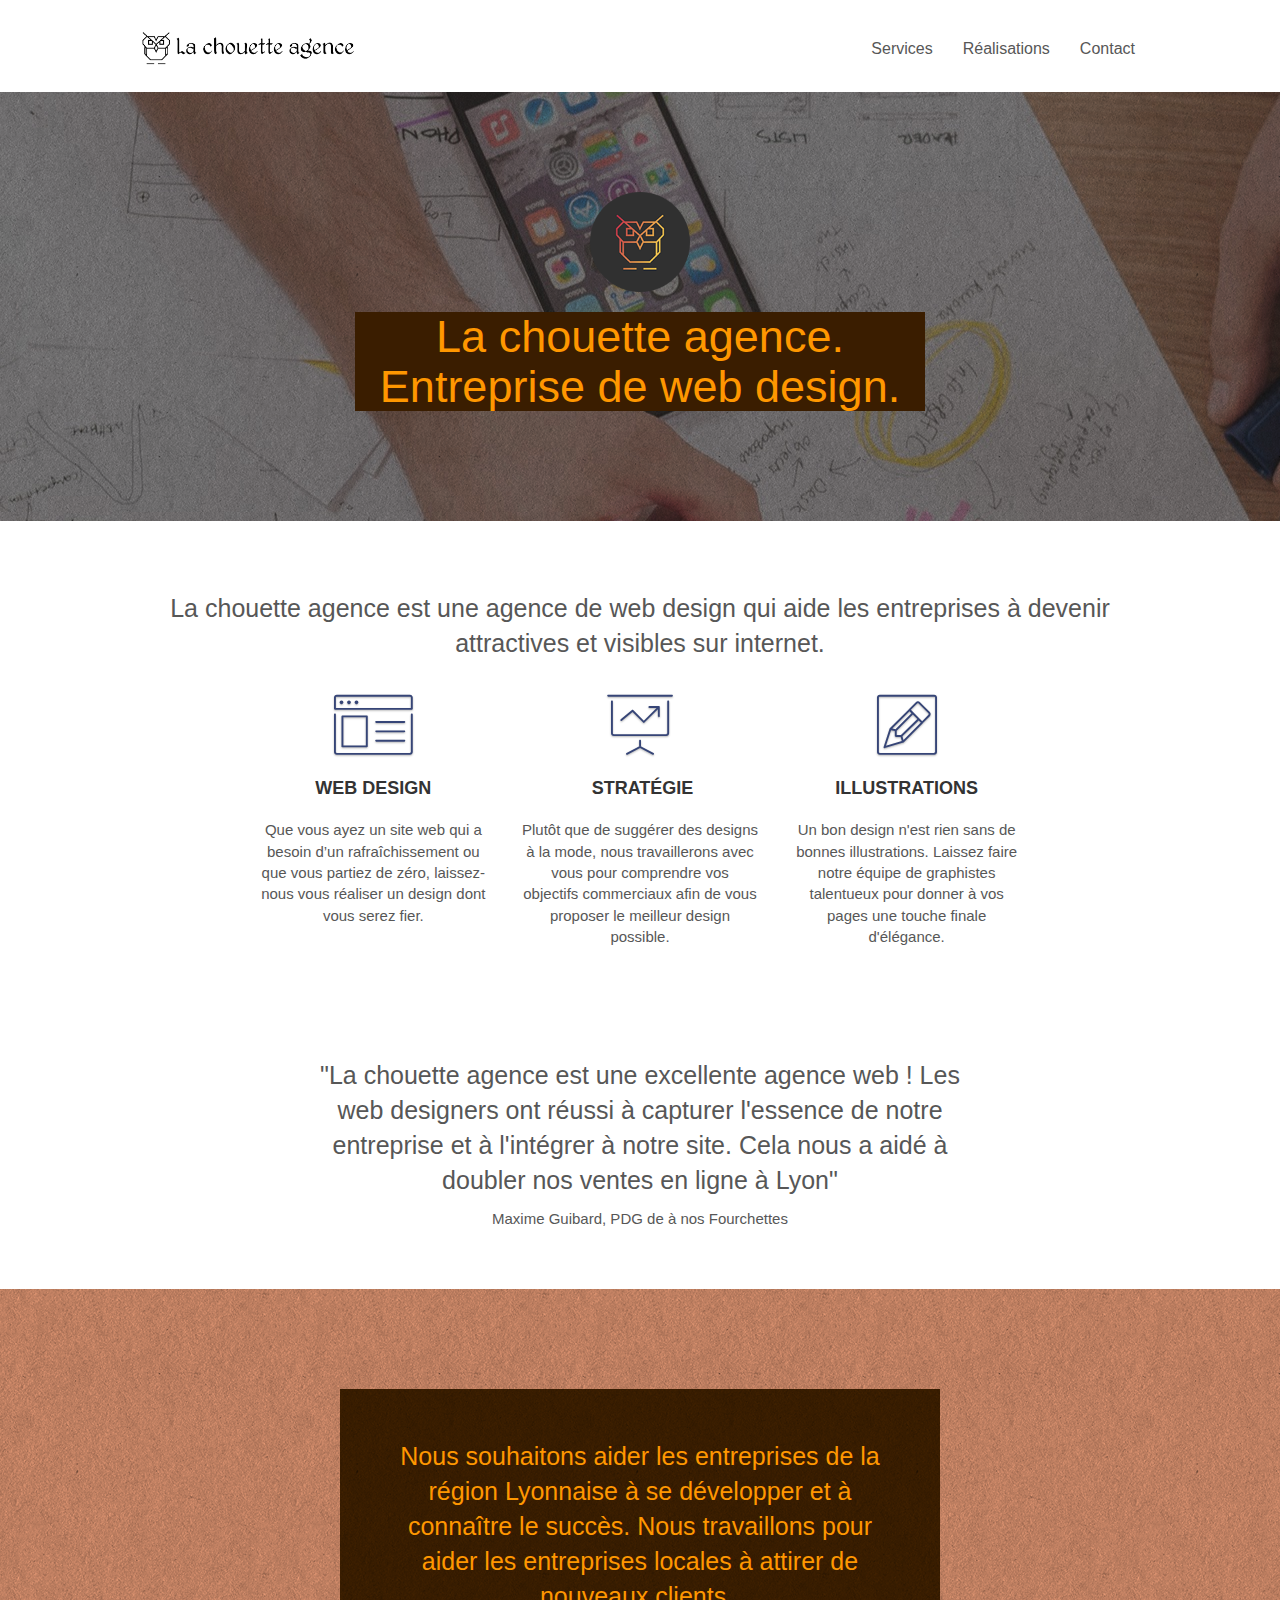
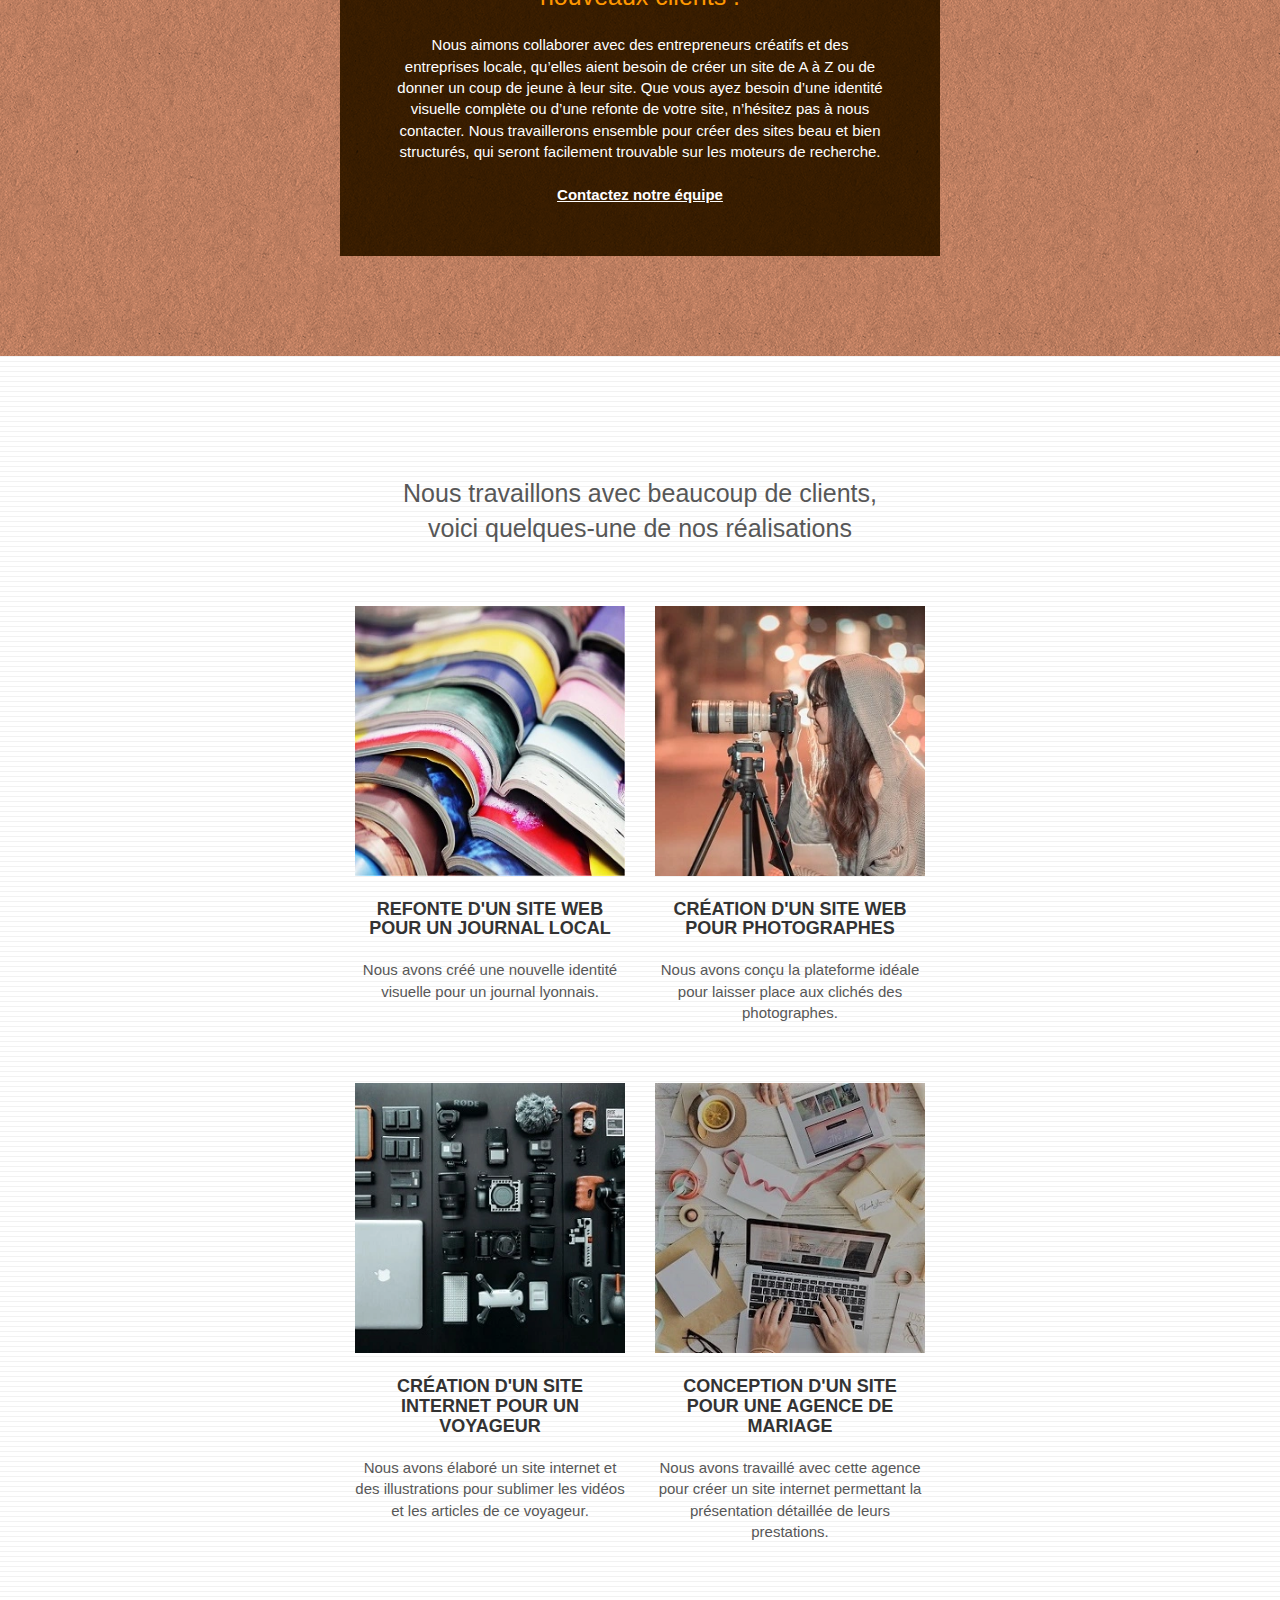
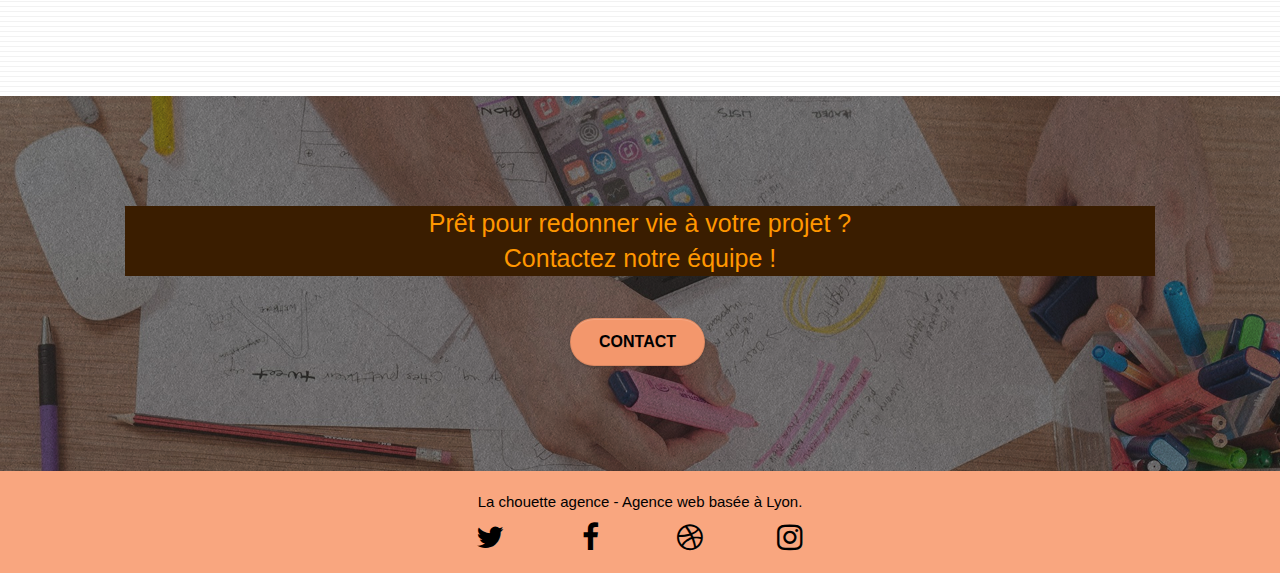
==== commit c10e24f6: "image" ====
--- a/index.html
+++ b/index.html
@@ -161,7 +161,7 @@
 		</div>
 		<div class="row tight-width-whitespace portfolio-row">
 			<div class="col-sm-6">
-				<a href="#" data-lightbox="img/1a.jpg" data-gallery-id="gallery-1" data-caption="Refonte d'un site web pour un journal local" data-frame="snapshot-lb"><img src="img/1a.jpg" alt="Des livre ouvert empiler les un sur les autres" class="img-responsive portfolio-thumb" /></a>
+				<a href="#" data-lightbox="img/1a.webp" data-gallery-id="gallery-1" data-caption="Refonte d'un site web pour un journal local" data-frame="snapshot-lb"><img src="img/1a.webp" alt="Des livre ouvert empiler les un sur les autres" class="img-responsive portfolio-thumb" /></a>
 				<h3 class="mg-md text-center">
 					Refonte d'un site web pour un journal local
 				</h3>
@@ -170,7 +170,7 @@
 				</p>
 			</div>
 			<div class="col-sm-6">
-				<a href="#" data-lightbox="img/2a.jpg" data-gallery-id="gallery-1" data-caption="Création d'un site web pour photographes" data-frame="snapshot-lb"><img src="img/2a.jpg" class="img-responsive portfolio-thumb" alt="Une photographes qui prends une photo avec un appareil sur trépied" /></a>
+				<a href="#" data-lightbox="img/2a.webp" data-gallery-id="gallery-1" data-caption="Création d'un site web pour photographes" data-frame="snapshot-lb"><img src="img/2a.webp" class="img-responsive portfolio-thumb" alt="Une photographes qui prends une photo avec un appareil sur trépied" /></a>
 				<h3 class="mg-md text-center">
 					Création d'un site web pour photographes
 				</h3>
@@ -181,7 +181,7 @@
 		</div>
 		<div class="row tight-width-whitespace portfolio-row">
 			<div class="col-sm-6">
-				<a href="#" data-lightbox="img/3a.jpg" data-gallery-id="gallery-1" data-caption="Création d'un site internet pour un voyageur" data-frame="snapshot-lb"><img src="img/3a.jpg" class="img-responsive portfolio-thumb" alt="Différent appareils électroniques, batterie, micro,appareil photo et différent objectif, soigneusement rangés et alignés "/></a>
+				<a href="#" data-lightbox="img/3a.webp" data-gallery-id="gallery-1" data-caption="Création d'un site internet pour un voyageur" data-frame="snapshot-lb"><img src="img/3a.webp" class="img-responsive portfolio-thumb" alt="Différent appareils électroniques, batterie, micro,appareil photo et différent objectif, soigneusement rangés et alignés "/></a>
 				<h3 class="mg-md text-center">
 					Création d'un site internet pour un voyageur
 				</h3>
@@ -190,7 +190,7 @@
 				</p>
 			</div>
 			<div class="col-sm-6">
-				<a href="#" data-lightbox="img/4a.jpg" data-gallery-id="gallery-1" data-caption="Conception d'un site pour une agence de mariage" data-frame="snapshot-lb"><img src="img/4a.jpg" class="img-responsive portfolio-thumb" alt="Table d'organisation pour un mariage avec un ordinateur, une tablette des papier et ruban étalés dessus" /></a>
+				<a href="#" data-lightbox="img/4a.webp" data-gallery-id="gallery-1" data-caption="Conception d'un site pour une agence de mariage" data-frame="snapshot-lb"><img src="img/4a.webp" class="img-responsive portfolio-thumb" alt="Table d'organisation pour un mariage avec un ordinateur, une tablette des papier et ruban étalés dessus" /></a>
 				<h3 class="mg-md text-center">
 					Conception d'un site pour une agence de mariage
 				</h3>
--- a/style.css
+++ b/style.css
@@ -862,13 +862,13 @@
     }
 }
 
-@media only screen and (min-device-width: 768px) and (max-device-width: 1024px) and (orientation: landscape) {
+@media only screen and (min-width: 768px) and (lax-width: 1024px) and (orientation: landscape) {
     .b-parallax {
         background-attachment: scroll;
     }
 }
 
-@media only screen and (min-device-width: 1024px) and (max-device-width: 1366px) and (-webkit-min-device-pixel-ratio: 1.5) {
+@media only screen and (min-width: 1024px) and (lax-width: 1366px) and (-webkit-min-device-pixel-ratio: 1.5) {
     .b-parallax {
         background-attachment: scroll;
     }
@@ -886,10 +886,10 @@
         overflow-x: hidden;
         position: relative;
     }
-    .bloc {
+    /*.bloc {
         padding-left: constant(safe-area-inset-left);
         padding-right: constant(safe-area-inset-right);
-    }
+    }*/
     .bloc-group,
     .bloc-group .bloc {
         display: block;
@@ -898,8 +898,8 @@
     .bloc-fill-screen .fill-bloc-top-edge,
     .bloc-fill-screen .fill-bloc-bottom-edge {
         padding: 0 20px;
-        padding-left: constant(safe-area-inset-left);
-        padding-right: constant(safe-area-inset-right);
+        /*padding-left: constant(safe-area-inset-left);
+        padding-right: constant(safe-area-inset-right);*/
     }
 }
 
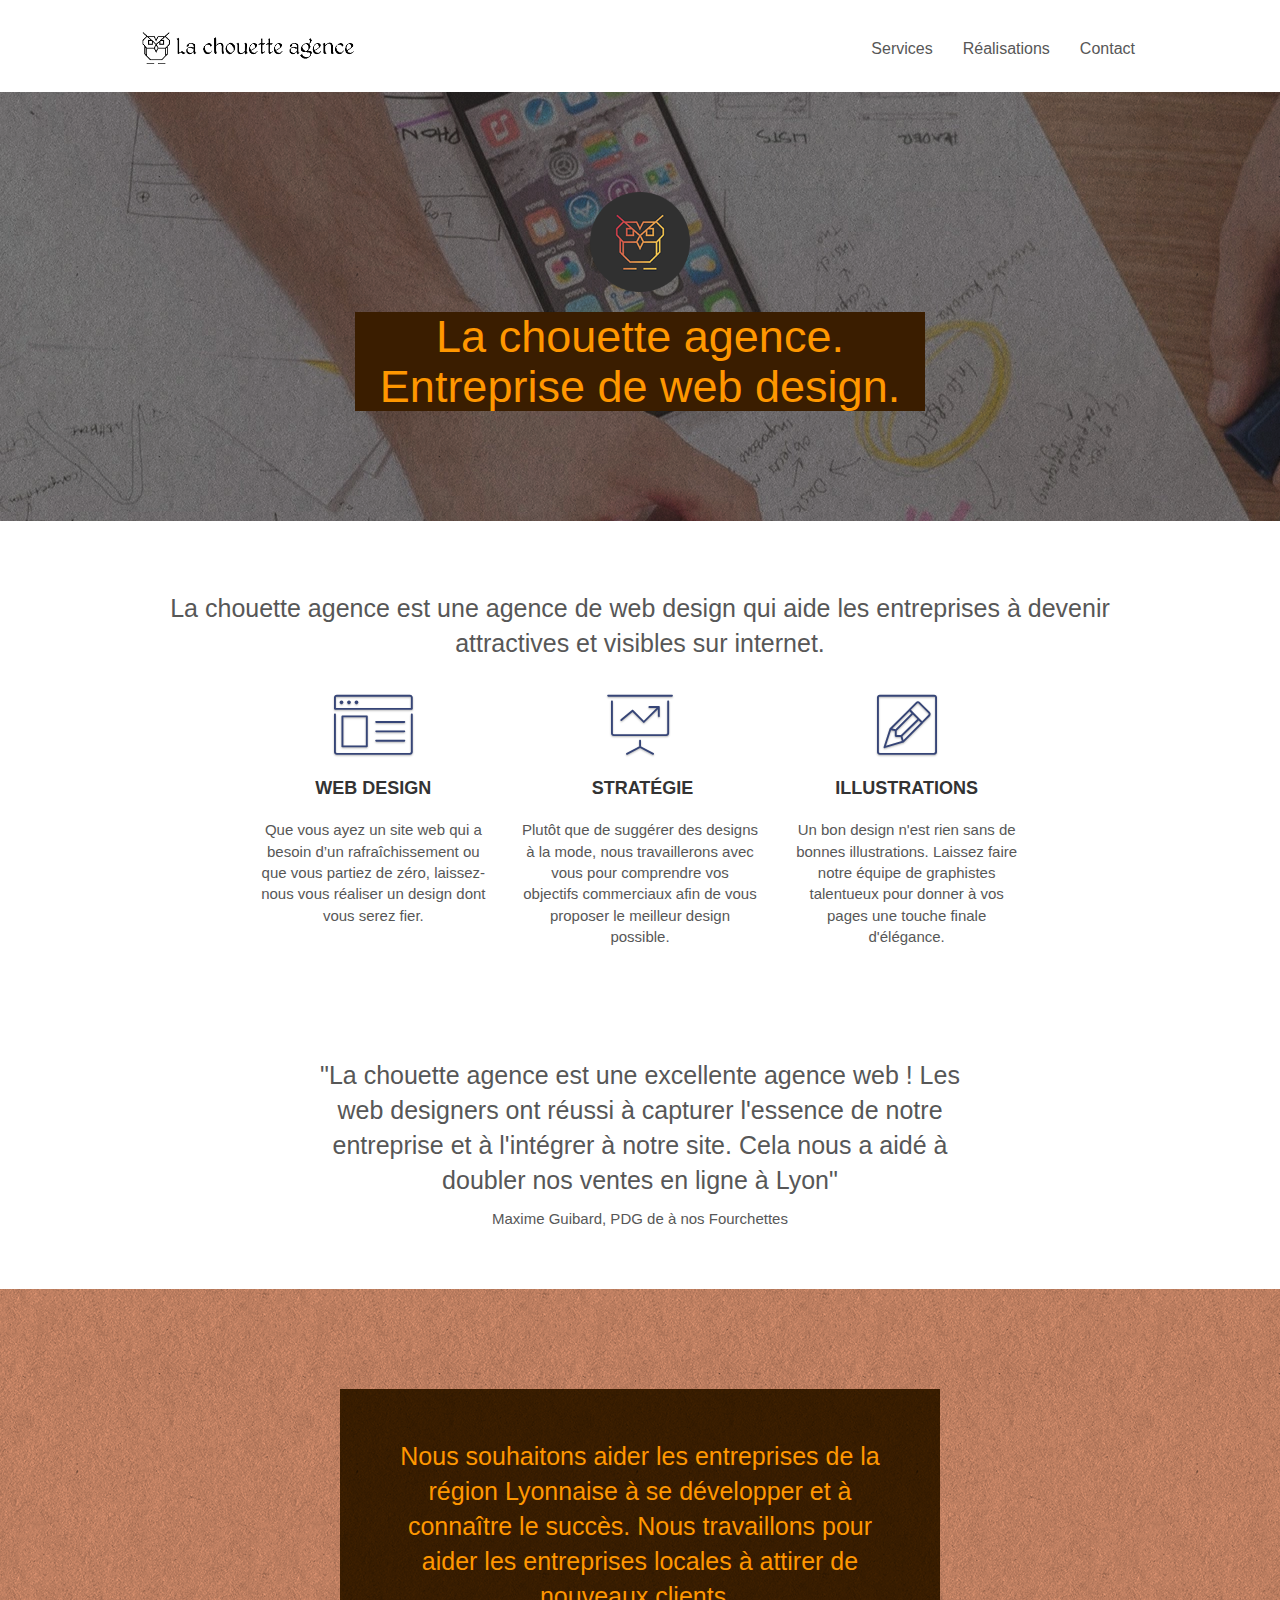
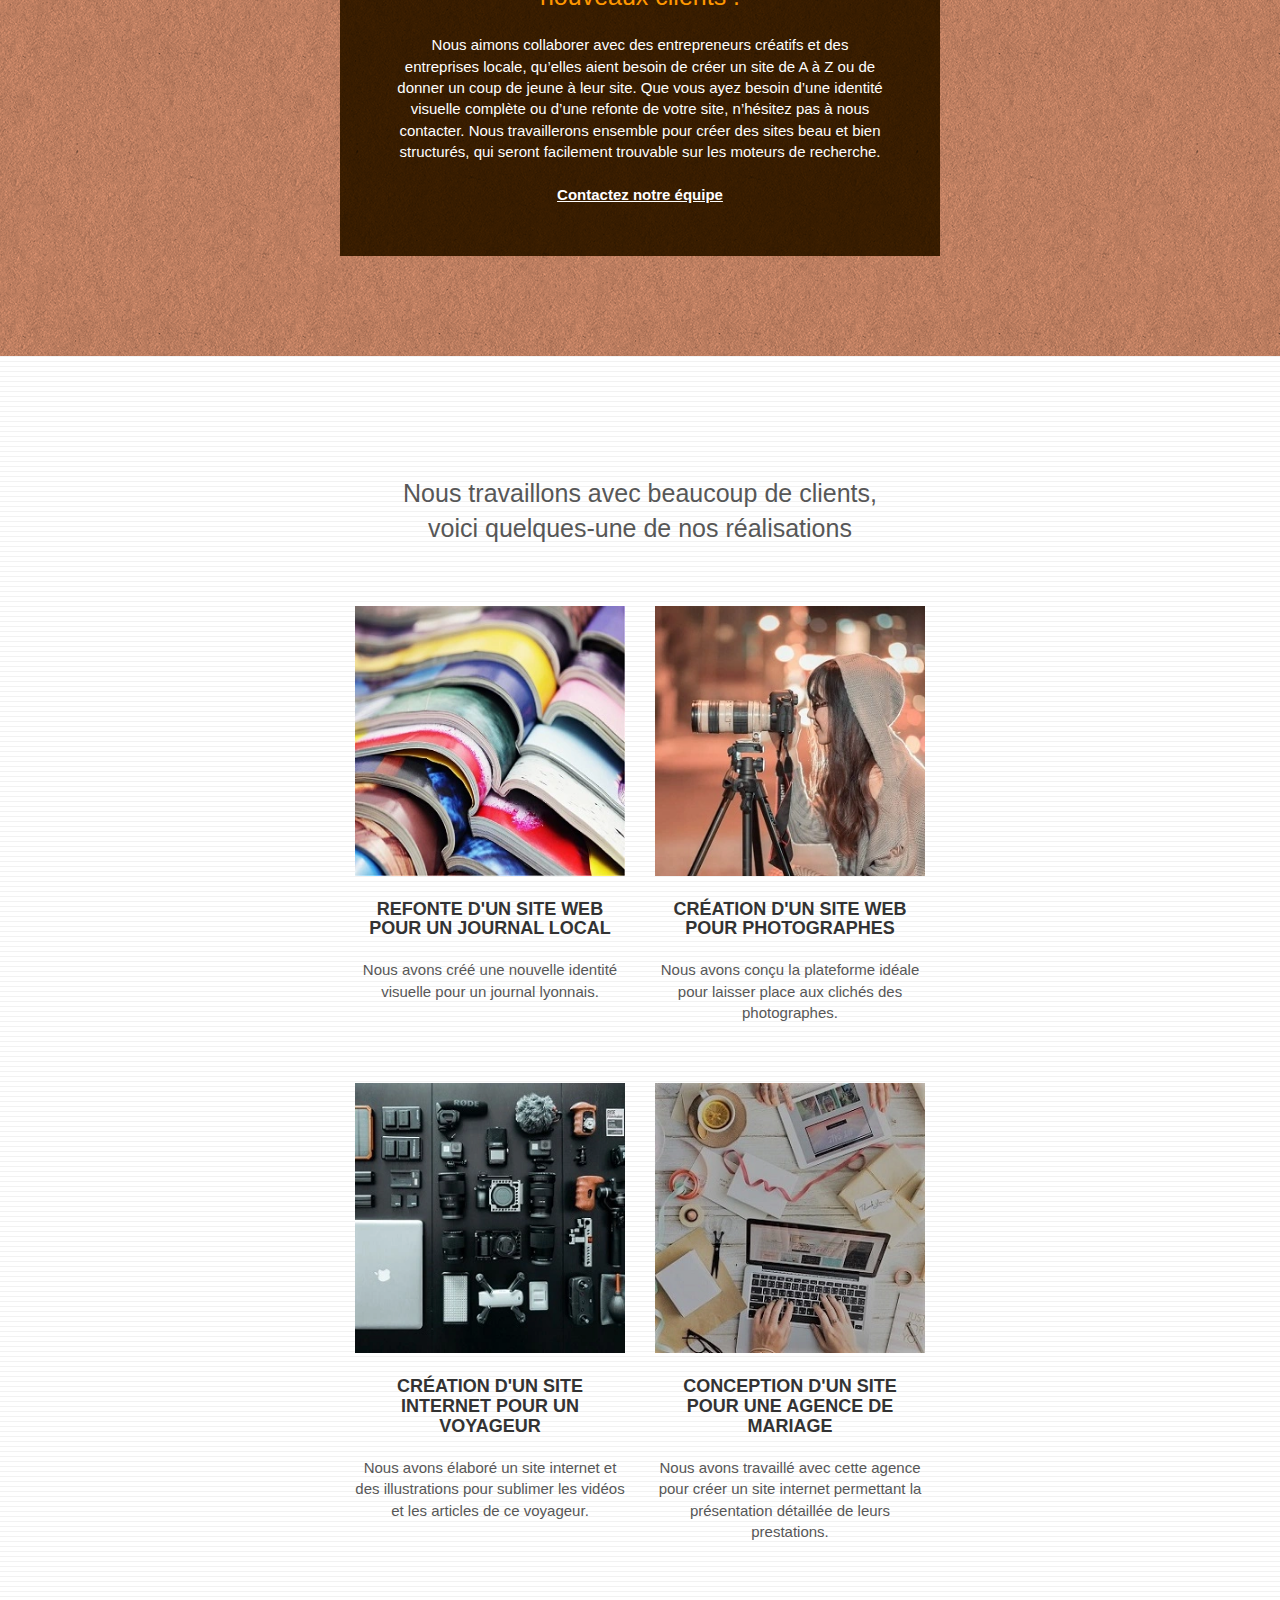
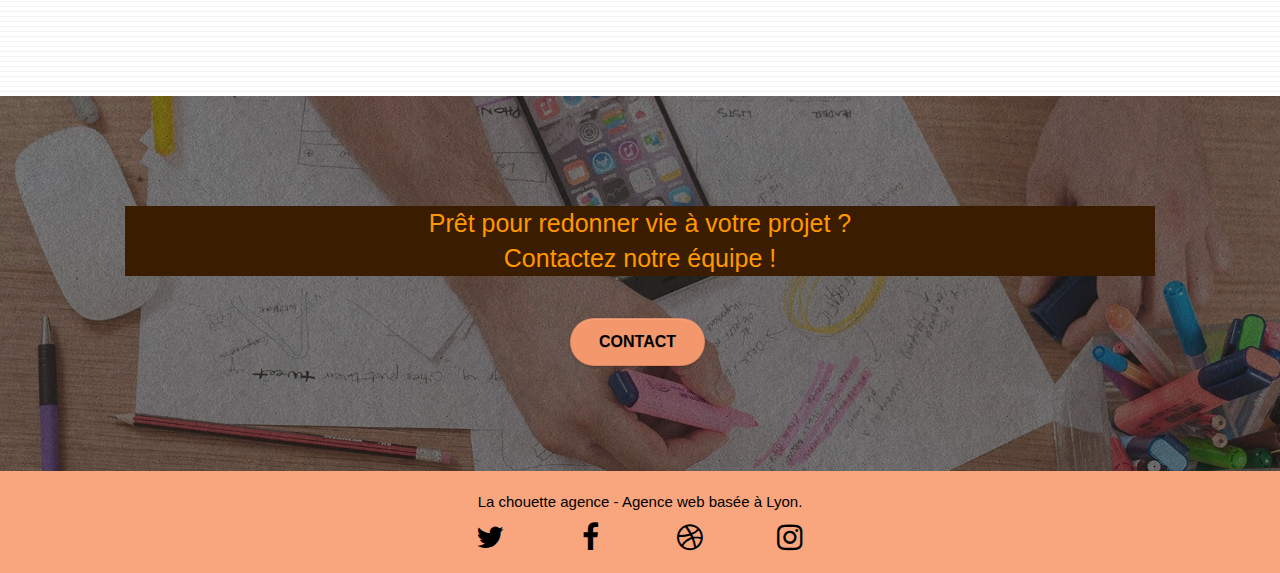
==== commit aa75d58c: "images" ====
--- a/index.html
+++ b/index.html
@@ -40,7 +40,7 @@
 		<nav class="navbar row">
 			<div class="navbar-header">
 				
-				<a class="navbar-brand" href="index.html"><img src="img/la-chouette-agence.png" alt="Logo de la chouette agence, entreprise de web design." height="40" /></a>
+				<a class="navbar-brand" href="index.html"><img src="img/la-chouette-agence.webp" alt="Logo de la chouette agence, entreprise de web design." height="40" /></a>
 				
 				<button id="nav-toggle" type="button" class="ui-navbar-toggle navbar-toggle" data-toggle="collapse" data-target=".navbar-1">
 					<span class="sr-only">Toggle navigation</span><span class="icon-bar"></span><span class="icon-bar"></span><span class="icon-bar"></span>
@@ -69,7 +69,7 @@
 	<div class="container bloc-lg">
 		<div class="row tight-width-whitespace">
 			<div class="col-sm-12">
-				<img src="img/logo.png" class="center-block image-resize-mode" width="100" alt="Logo de La chouette agence, agence web Lyon, création logo " />
+				<img src="img/logo.webp" class="center-block image-resize-mode" width="100" alt="Logo de La chouette agence, agence web Lyon, création logo " />
 				<h1 class="text-center hero-bloc-text tc-white ">
 					La chouette agence.<br>Entreprise de web design.
 				</h1>
--- a/style.css
+++ b/style.css
@@ -91,7 +91,7 @@
 }
 
 .texture-paper::before {
-    background: url("img/texture-paper.png");
+    background: url("img/texture-paper.webp");
     background-size: 280px 280px;
 }
 
@@ -824,19 +824,19 @@
 }
 
 .bg-dots-bg {
-    background-image: url("img/dots-bg.png");
+    background-image: url("img/dots-bg.webp");
 }
 
 .bg-lines-h2-bg {
-    background-image: url("img/lines-h2-bg.png");
+    background-image: url("img/lines-h2-bg.webp");
 }
 
 .bg-banniere {
-    background-image: url("img/la-chouette-agence-banniere.jpg");
+    background-image: url("img/la-chouette-agence-banniere.webp");
 }
 
 .bg-presentation {
-    background-image: url("img/image-de-presentation2.jpg");
+    background-image: url("img/image-de-presentation2.webp");
 }
 
 @media (max-width: 1024px) {
